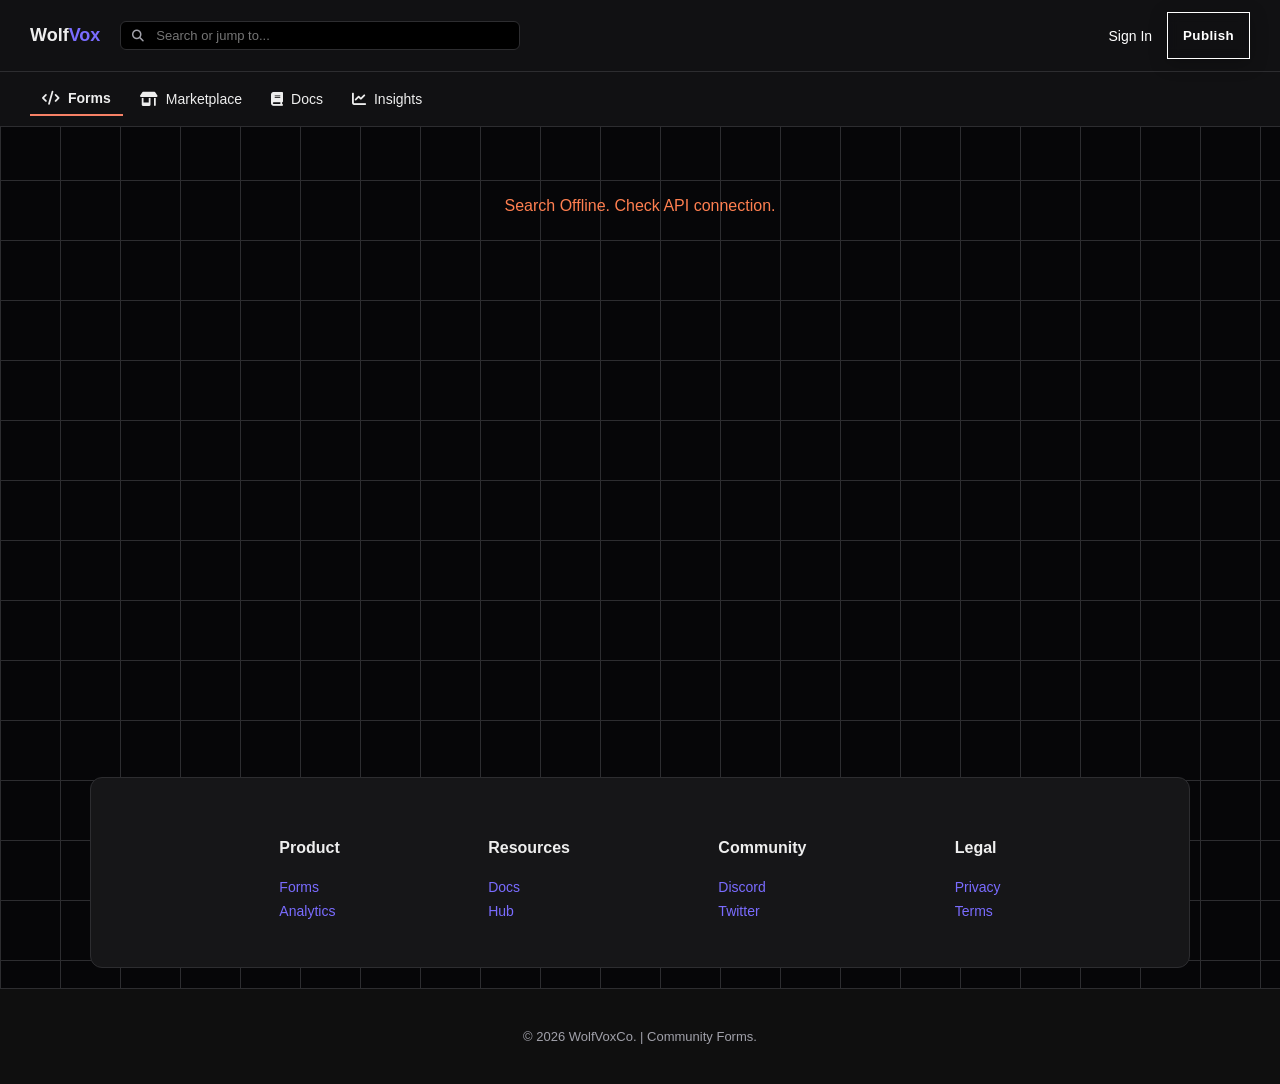
==== Create.html @ 624bbb4c "Update Create.html" ====
<!DOCTYPE html>
<html lang="en">
<head>
    <meta charset="UTF-8">
    <meta name="viewport" content="width=device-width, initial-scale=1.0">
    <title>WolfVox™ | Create Form</title>
    <link rel="icon" type="image/x-icon" href="https://github.com/WolfVox/wolfvox.github.io/blob/main/WolfVoxLogo.png?raw=true">
    <link rel="stylesheet" href="https://cdnjs.cloudflare.com/ajax/libs/font-awesome/6.5.0/css/all.min.css">
    <script src="https://accounts.google.com/gsi/client" async defer></script>
    
    <style>
        :root {
            --bg: #000000;
            --header: #000000;
            --card-bg: #0f0f10;
            --Notic-bg: rgb(0, 0, 0);
            --border: #2d2d30;
            --accent: #7a6cff;
            --text-main: #eeeeee;
            --text-dim: #a1a1aa;
            --render-green: #00d1b2;
            --error: #ff4d4d;
        }

        * { box-sizing: border-box; font-family: 'Inter', sans-serif; transition: all 0.1s ease; }
        
        body { 
            background-color: var(--bg); 
            background-image: linear-gradient(var(--border) 1px, transparent 1px), linear-gradient(90deg, var(--border) 1px, transparent 1px);
            background-size: 60px 60px;
            color: var(--text-main); margin: 0; padding-bottom: 100px;
        }

        /* NAVIGATION (Hub Standard) */
        nav {
            display: flex; align-items: center; gap: 20px;
            padding: 12px 30px; background: var(--header); border-bottom: 1px solid var(--border);
            position: sticky; top: 0; z-index: 1000;
        }
        .search-container { flex: 1; max-width: 400px; position: relative; }
        .search-container input {
            width: 100%; background: #000; border: 1px solid var(--border);
            color: white; padding: 6px 12px 6px 35px; border-radius: 6px; font-size: 13px;
        }
        .search-container i { position: absolute; left: 12px; top: 9px; color: var(--text-dim); font-size: 12px; }

        .sub-nav {
            display: flex; gap: 5px; padding: 10px 30px; 
            background: var(--header); border-bottom: 1px solid var(--border);
            margin-bottom: 30px;
        }
        .sub-btn {
            background: transparent; border: none; color: var(--text-main);
            padding: 8px 12px; border-radius: 6px; cursor: pointer; font-size: 14px;
            display: flex; align-items: center; gap: 8px;
        }
        .sub-btn:hover { background: var(--border); }

        /* EDITOR LAYOUT */
        .publish-container { max-width: 850px; margin: 0 auto; padding: 40px; background: var(--card-bg); border: 1px solid var(--border); border-radius: 12px; }

        .user-identity {
            display: flex; align-items: center; gap: 12px;
            background: rgba(122, 108, 255, 0.05);
            padding: 15px; border-radius: 8px; border: 1px solid var(--border);
            margin-bottom: 30px;
        }

        .input-group { margin-bottom: 25px; }
        label { display: block; font-size: 12px; color: var(--text-dim); margin-bottom: 8px; font-weight: 700; text-transform: uppercase; letter-spacing: 0.5px; }

        input {
            width: 100%; background: #000; border: 1px solid var(--border);
            color: white; padding: 12px; border-radius: 6px; font-size: 14px; margin-bottom: 10px;
        }
        input:focus { border-color: var(--accent); outline: none; }

        .toolbar {
            display: flex; gap: 8px; background: #000; 
            padding: 10px; border: 1px solid var(--border); 
            border-bottom: none; border-radius: 6px 6px 0 0;
        }
        .tool-btn {
            background: transparent; border: 1px solid transparent; 
            color: white; cursor: pointer; padding: 8px 12px; border-radius: 6px; font-size: 13px;
        }
        .tool-btn:hover { background: var(--border); }
        .tool-btn.active-tool { background: rgba(122, 108, 255, 0.15); border-color: var(--accent); color: var(--accent); }
        
        #editor {
            min-height: 250px; padding: 20px; background: #000;
            border: 1px solid var(--border); border-radius: 0 0 6px 6px;
            outline: none; line-height: 1.6; color: #fff; overflow-y: auto;
        }

        .plus-btn {
            background: transparent; border: 1px dashed var(--border);
            color: var(--accent); padding: 10px; border-radius: 6px;
            cursor: pointer; width: 100%; margin-bottom: 20px; font-size: 12px; font-weight: bold;
        }
        .plus-btn:hover { background: rgba(122, 108, 255, 0.05); border-color: var(--accent); }

        #chromaPalette { display: none; gap: 8px; padding: 12px; background: #000; border: 1px solid var(--border); border-top: none; }
        .color-box { width: 22px; height: 22px; border-radius: 4px; cursor: pointer; border: 1px solid rgba(255,255,255,0.1); }

        .FeedBackBtn {
            position:relative; overflow:hidden; border-radius:0px; border:1px solid rgb(255, 255, 255);
            background:rgba(0, 0, 0, 0.02); color:white; font-weight:600; letter-spacing:0.4px;
            backdrop-filter:blur(6px); transition:all .25s cubic-bezier(.4,0,.2,1);
            box-shadow:0 4px 18px rgba(0,0,0,0.25); padding:15px; flex:1; width: 100%; margin-top: 30px; cursor: pointer;
        }
        .FeedBackBtn:hover { color:#000; background:#fff; }

        footer { text-align: center; padding: 50px; color: var(--text-dim); font-size: 13px; background-color: #000; border-top: 1px solid var(--border); margin-top: 100px;}
    </style>
</head>
<body>

<nav>
    <img src="https://github.com/WolfVox/wolfvox.github.io/blob/main/WolfVoxLogo.png?raw=true" height="30px" width="30px" onclick="location.href='index.html'" style="cursor:pointer">
    <h2 style="font-size: 18px; margin:0;">Wolf<span style="color:var(--accent)">Vox</span></h2>
    <div class="search-container">
        <i class="fa-solid fa-magnifying-glass"></i>
        <input type="text" placeholder="Search forms..." onkeyup="if(event.key==='Enter') window.location.href='index.html?q='+this.value">
    </div>
    <div style="flex-grow: 1;"></div>
    <div class="nav-links" id="navAuthArea" style="font-size: 14px; display: flex; gap: 15px; align-items: center;">
        </div>
</nav>

<div class="sub-nav">
    <button class="sub-btn" onclick="location.href='index.html'"><i class="fa-solid fa-code"></i> Forms</button>
    <button class="sub-btn" onclick="location.href='Market'"><i class="fa-solid fa-shop"></i> Marketplace</button>
    <button class="sub-btn" onclick="location.href='Docs'"><i class="fa-solid fa-book"></i> Docs</button>
    <button class="sub-btn" onclick="location.href='Insights'"><i class="fa-solid fa-chart-line"></i> Insights</button>
</div>

<section class="publish-container">
    <div class="user-identity" id="authorDisplay">
        <img id="userImg" src="https://ui-avatars.com/api/?name=?" width="45" style="border-radius:50%; border:2px solid var(--accent)">
        <div>
            <div id="userName" style="font-weight: 700; color: white; font-size: 16px;">Authenticating...</div>
            <div id="userEmail" style="font-size: 12px; color: var(--text-dim);">Connecting to WolfVox ID</div>
        </div>
    </div>

    <h1 style="margin: 0 0 10px 0; font-size: 28px;">New Publication</h1>
    <p style="color:var(--text-dim); font-size: 14px; margin-bottom: 40px;">Share your creation with the WolfVox community.</p>

    <div class="input-group">
        <label>Title</label>
        <input id="title" placeholder="Give your form a clear name...">
    </div>

    <div class="input-group">
        <label>Rich Text Content</label>
        <div class="toolbar">
            <button id="btn-bold" class="tool-btn" onclick="execCmd('bold')"><i class="fa-solid fa-bold"></i></button>
            <button id="btn-italic" class="tool-btn" onclick="execCmd('italic')"><i class="fa-solid fa-italic"></i></button>
            <button id="btn-arial" class="tool-btn" onclick="execCmd('fontName', 'Arial')">Arial</button>
            <button id="btn-palette" class="tool-btn" onclick="toggleChroma()"><i class="fa-solid fa-palette"></i></button>
            <button class="tool-btn" onclick="execCmd('removeFormat')"><i class="fa-solid fa-eraser"></i></button>
        </div>
        <div id="chromaPalette">
            <div class="color-box" style="background:#ff4d4d" onclick="execCmd('foreColor', '#ff4d4d')"></div>
            <div class="color-box" style="background:#4dff4d" onclick="execCmd('foreColor', '#4dff4d')"></div>
            <div class="color-box" style="background:#00e0ff" onclick="execCmd('foreColor', '#00e0ff')"></div>
            <div class="color-box" style="background:#ffff4d" onclick="execCmd('foreColor', '#ffff4d')"></div>
            <div class="color-box" style="background:#7a6cff" onclick="execCmd('foreColor', '#7a6cff')"></div>
            <div class="color-box" style="background:#ffffff" onclick="execCmd('foreColor', '#ffffff')"></div>
        </div>
        <div id="editor" contenteditable="true" onkeyup="updateToolbar()" onclick="updateToolbar()"></div>
    </div>

    <div class="input-group">
        <label>Media & Attachments</label>
        <div id="imgSection"><input name="image" placeholder="Primary Image URL (HTTPS)"></div>
        <button class="plus-btn" onclick="addField('imgSection')">+ Add Image Slot</button>

        <div id="vidSection"><input name="video" placeholder="YouTube Video URL"></div>
        <button class="plus-btn" onclick="addField('vidSection')">+ Add Video Slot</button>

        <label>Direct File Access</label>
        <input id="file" placeholder="Main Download URL (Zip, Exe, or PDF)">

        <div id="linkSection"><input name="links" placeholder="Additional Link (e.g. GitHub)"></div>
        <button class="plus-btn" onclick="addField('linkSection')">+ Add Link Slot</button>
    </div>

    <button class="FeedBackBtn" onclick="submitForm()">
        <i class="fa-solid fa-paper-plane"></i> PUBLISH TO DATABASE
    </button>
</section>



<script>
    const API = "https://backhand-forms.onrender.com/api/forms";
    const user = JSON.parse(localStorage.getItem('wv_user'));

    if (!user) {
        alert("Authorization Required. Redirecting...");
        window.location.href = "index.html";
    } else {
        document.getElementById('userName').innerText = user.name;
        document.getElementById('userEmail').innerText = user.email;
        document.getElementById('userImg').src = user.img;
        
        document.getElementById('navAuthArea').innerHTML = `
            <div style="display:flex; align-items:center; gap:10px; background:var(--card-bg); padding:5px 10px; border-radius:20px; border:1px solid var(--border);">
                <span style="font-size:12px;">${user.name}</span>
                <img src="${user.img}" width="24" height="24" style="border-radius:50%; border:1px solid var(--accent);">
            </div>
            <a href="#" onclick="localStorage.removeItem('wv_user'); location.reload();" style="color:var(--error); text-decoration:none; font-size:11px;">Logout</a>`;
    }

    const hasChroma = localStorage.getItem('wv_plugin_chroma') === 'unlocked';
    const hasExpansion = localStorage.getItem('wv_plugin_expansion') === 'unlocked';

    function updateToolbar() {
        document.getElementById('btn-bold').classList.toggle('active-tool', document.queryCommandState('bold'));
        document.getElementById('btn-italic').classList.toggle('active-tool', document.queryCommandState('italic'));
        const font = document.queryCommandValue('fontName');
        document.getElementById('btn-arial').classList.toggle('active-tool', font.includes('Arial'));
        const color = document.queryCommandValue('foreColor');
        document.getElementById('btn-palette').classList.toggle('active-tool', (color && color !== 'rgb(238, 238, 238)' && color !== 'white'));
    }

    function execCmd(command, value = null) {
        document.getElementById('editor').focus();
        document.execCommand(command, false, value);
        updateToolbar();
    }

    function toggleChroma() {
        if(hasChroma) {
            const p = document.getElementById('chromaPalette');
            p.style.display = (p.style.display === 'flex') ? 'none' : 'flex';
        } else {
            execCmd('foreColor', '#7a6cff');
        }
    }

    function addField(id) {
        if(hasExpansion) {
            const container = document.getElementById(id);
            const input = document.createElement('input');
            input.placeholder = "Additional URL...";
            container.appendChild(input);
        } else {
            alert("🔒 Feature Locked! Visit Marketplace for the Expansion Pack.");
        }
    }

    async function submitForm() {
        const title = document.getElementById('title').value;
        const content = document.getElementById('editor').innerHTML;
        const file = document.getElementById('file').value;

        if(!title || content === "" || content === "<br>") return alert("Please fill title and description.");

        const images = Array.from(document.querySelectorAll('#imgSection input')).map(i => i.value).filter(v => v);
        const videos = Array.from(document.querySelectorAll('#vidSection input')).map(i => i.value).filter(v => v);
        const linksArr = Array.from(document.querySelectorAll('#linkSection input')).map(i => i.value).filter(v => v);

        try {
            const response = await fetch(API, {
                method: "POST",
                headers: { "Content-Type": "application/json" },
                body: JSON.stringify({ 
                    title, 
                    content, 
                    image: images[0] || "", 
                    images,
                    video: videos[0] || "", 
                    videos,
                    file, 
                    links: linksArr,
                    date: new Date().toLocaleDateString(),
                    authorName: user.name,
                    authorEmail: user.email,
                    authorImg: user.img
                })
            });

            if(response.ok) {
                alert("Successfully Published!");
                window.location.href = "index.html";
            } else {
                alert("Server rejected the publication.");
            }
        } catch (e) {
            alert("Connection to backend lost.");
        }
    }
</script>
</body>
</html>
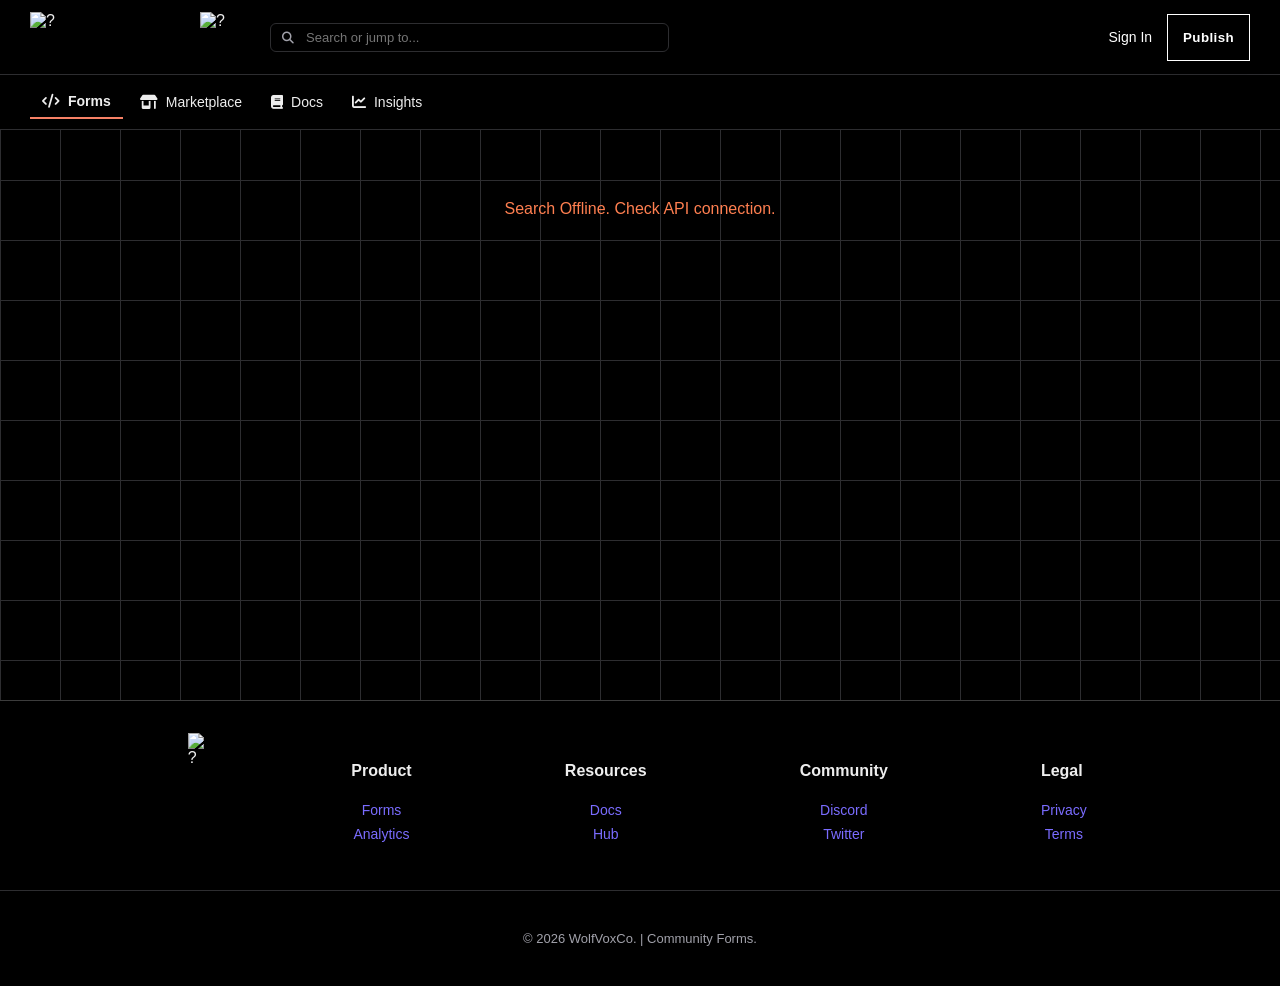
==== commit 744be6dc: "Update Create.html" ====
--- a/Create.html
+++ b/Create.html
@@ -117,8 +117,8 @@
 <body>
 
 <nav>
-    <img src="https://github.com/WolfVox/wolfvox.github.io/blob/main/WolfVoxLogo.png?raw=true" height="30px" width="30px" onclick="location.href='index.html'" style="cursor:pointer">
-    <h2 style="font-size: 18px; margin:0;">Wolf<span style="color:var(--accent)">Vox</span></h2>
+    <img style=" margin:0 auto;" src="https://github.com/WolfVox/Logos/blob/main/wolfvoxtm.png?raw=true" alt="?" height="50px" width="150px" >
+    <img style=" margin:0 auto;" src="https://github.com/WolfVox/Logos/blob/main/DevForms.png?raw=true" alt="?" height="50px" width="50px" >
     <div class="search-container">
         <i class="fa-solid fa-magnifying-glass"></i>
         <input type="text" placeholder="Search forms..." onkeyup="if(event.key==='Enter') window.location.href='index.html?q='+this.value">
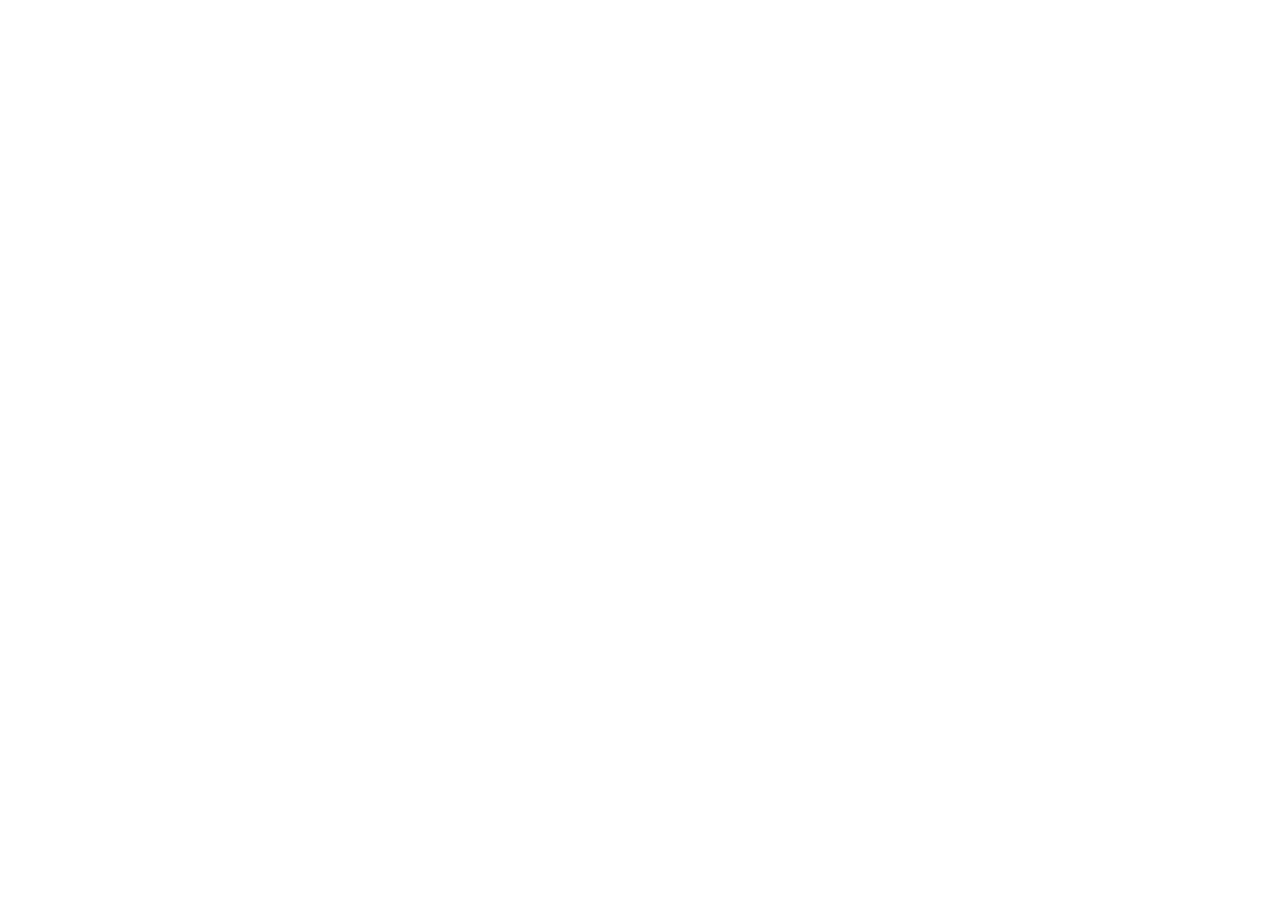
==== commit 3fcfadee: "switch from local storage to cookies" ====
--- a/Create.html
+++ b/Create.html
@@ -4,7 +4,7 @@
     <meta charset="UTF-8">
     <meta name="viewport" content="width=device-width, initial-scale=1.0">
     <title>WolfVox™ | Create Form</title>
-    <link rel="icon" type="image/x-icon" href="https://github.com/WolfVox/wolfvox.github.io/blob/main/WolfVoxLogo.png?raw=true">
+    <link rel="icon" type="image/x-icon" href="https://github.com/WolfVox/Logos/blob/main/DevForms.png?raw=true">
     <link rel="stylesheet" href="https://cdnjs.cloudflare.com/ajax/libs/font-awesome/6.5.0/css/all.min.css">
     <script src="https://accounts.google.com/gsi/client" async defer></script>
     
@@ -196,12 +196,42 @@
 
 <script>
     const API = "https://backhand-forms.onrender.com/api/forms";
-    const user = JSON.parse(localStorage.getItem('wv_user'));
-
+
+    /* --- SHARED COOKIE UTILITIES --- */
+    function getCookie(name) {
+        const value = `; ${document.cookie}`;
+        const parts = value.split(`; ${name}=`);
+        if (parts.length === 2) return decodeURIComponent(parts.pop().split(';').shift());
+        return null;
+    }
+
+    // NUCLEAR LOGOUT: Clears cookie across all subdomains
+    function logout() {
+        const name = 'wv_user';
+        document.cookie = name + '=; Max-Age=-99999999; path=/; domain=.wolfvox.me; SameSite=Lax';
+        document.cookie = name + '=; Max-Age=-99999999; path=/;';
+        localStorage.removeItem(name); // Legacy cleanup
+        location.reload();
+    }
+
+    /* AUTH INITIALIZATION */
+    const cookieData = getCookie('wv_user');
+    let user = null;
+
+    if (cookieData) {
+        try {
+            user = JSON.parse(cookieData);
+        } catch (e) {
+            console.error("Auth parse error", e);
+        }
+    }
+
+    // Guard Clause: Redirect if not logged in
     if (!user) {
-        alert("Authorization Required. Redirecting...");
-        window.location.href = "index.html";
+        alert("Authorization Required. Redirecting to Login...");
+        window.location.href = "https://login.wolfvox.me";
     } else {
+        // UI Updates
         document.getElementById('userName').innerText = user.name;
         document.getElementById('userEmail').innerText = user.email;
         document.getElementById('userImg').src = user.img;
@@ -211,12 +241,14 @@
                 <span style="font-size:12px;">${user.name}</span>
                 <img src="${user.img}" width="24" height="24" style="border-radius:50%; border:1px solid var(--accent);">
             </div>
-            <a href="#" onclick="localStorage.removeItem('wv_user'); location.reload();" style="color:var(--error); text-decoration:none; font-size:11px;">Logout</a>`;
-    }
-
+            <a href="#" onclick="logout()" style="color:var(--error); text-decoration:none; font-size:11px; margin-left:10px;">Logout</a>`;
+    }
+
+    /* PLUGIN LOGIC */
     const hasChroma = localStorage.getItem('wv_plugin_chroma') === 'unlocked';
     const hasExpansion = localStorage.getItem('wv_plugin_expansion') === 'unlocked';
 
+    /* EDITOR FUNCTIONS */
     function updateToolbar() {
         document.getElementById('btn-bold').classList.toggle('active-tool', document.queryCommandState('bold'));
         document.getElementById('btn-italic').classList.toggle('active-tool', document.queryCommandState('italic'));
@@ -237,6 +269,7 @@
             const p = document.getElementById('chromaPalette');
             p.style.display = (p.style.display === 'flex') ? 'none' : 'flex';
         } else {
+            // Default behavior if plugin not owned
             execCmd('foreColor', '#7a6cff');
         }
     }
@@ -252,16 +285,23 @@
         }
     }
 
+    /* PUBLISH LOGIC */
     async function submitForm() {
         const title = document.getElementById('title').value;
         const content = document.getElementById('editor').innerHTML;
-        const file = document.getElementById('file').value;
-
-        if(!title || content === "" || content === "<br>") return alert("Please fill title and description.");
-
-        const images = Array.from(document.querySelectorAll('#imgSection input')).map(i => i.value).filter(v => v);
-        const videos = Array.from(document.querySelectorAll('#vidSection input')).map(i => i.value).filter(v => v);
-        const linksArr = Array.from(document.querySelectorAll('#linkSection input')).map(i => i.value).filter(v => v);
+        
+        if (!user) {
+            window.location.href = "https://login.wolfvox.me";
+            return;
+        }
+
+        if(!title || content === "" || content === "<br>") {
+            return alert("Please fill out the title and description.");
+        }
+
+        const images = Array.from(document.querySelectorAll('#imgSection input')).map(i => i.value.trim()).filter(v => v);
+        const videos = Array.from(document.querySelectorAll('#vidSection input')).map(i => i.value.trim()).filter(v => v);
+        const linksArr = Array.from(document.querySelectorAll('#linkSection input')).map(i => i.value.trim()).filter(v => v);
 
         try {
             const response = await fetch(API, {
@@ -271,25 +311,27 @@
                     title, 
                     content, 
                     image: images[0] || "", 
+                    video: videos[0] || "", 
+                    link: linksArr[0] || "", 
                     images,
-                    video: videos[0] || "", 
                     videos,
-                    file, 
                     links: linksArr,
-                    date: new Date().toLocaleDateString(),
                     authorName: user.name,
                     authorEmail: user.email,
-                    authorImg: user.img
+                    authorImg: user.img,
+                    date: new Date().toLocaleDateString()
                 })
             });
 
             if(response.ok) {
-                alert("Successfully Published!");
+                alert("Successfully Published to WolfVox! 🐺");
                 window.location.href = "index.html";
             } else {
-                alert("Server rejected the publication.");
+                const errData = await response.json();
+                alert("Error: " + (errData.error || "Server rejected the publication."));
             }
         } catch (e) {
+            console.error(e);
             alert("Connection to backend lost.");
         }
     }
